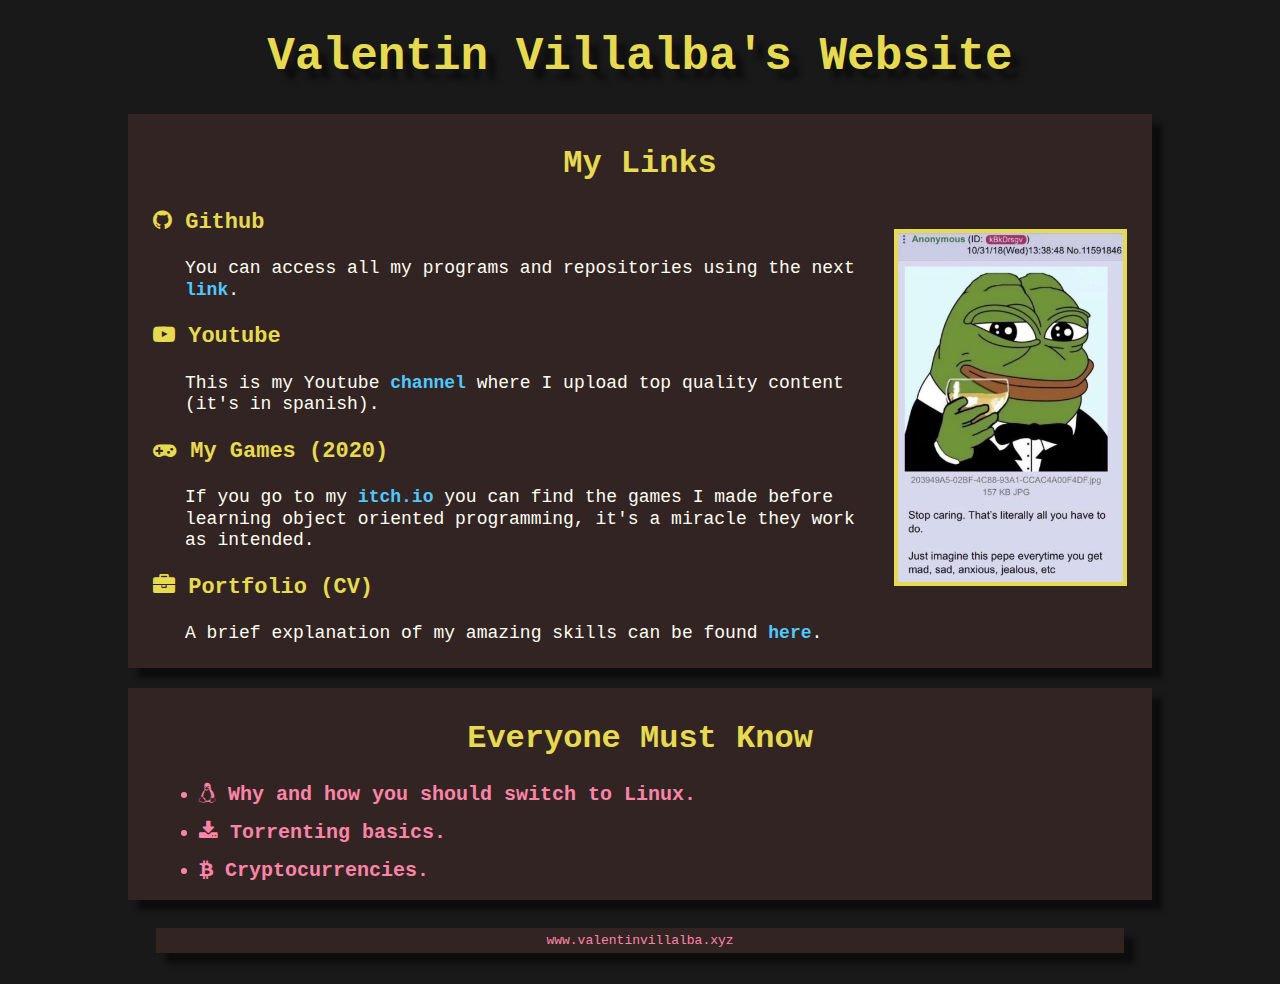
==== en/index.html @ 4fb99041 "fixed english index" ====
<!DOCTYPE html>
<html lang="en">
	<head>
		<title>Valentin Villalba's Website</title>
		<meta charset="utf-8"/>
		<link rel='stylesheet' type='text/css' href="../style.css">
		<link rel="icon" href="../images/v.png" type="image/icon type">
		<link rel="stylesheet" href="https://cdnjs.cloudflare.com/ajax/libs/font-awesome/4.7.0/css/font-awesome.min.css">
	</head>

	<header>
		<h1>Valentin Villalba's Website</h1>
	</header>

	<body>
		<div class="index-1">
			<h2>My Links</h2>	
			<img class="index-pic" title="A picture of me." alt="Placeholder" src="../images/pepe.png">
			<p class="p-titulo"><i class="fa fa-github" aria-hidden="true"></i> Github</p>
			<p class="mucho-texto">
				You can access all my programs and repositories using the next <a href="https://github.com/ValentinVillalba">link</a>.
			</p>
			<p class="p-titulo"><i class="fa fa-youtube-play" aria-hidden="true"></i>
 Youtube</p>
			<p class="mucho-texto">
				This is my Youtube <a href="https://www.youtube.com/c/Villal">channel</a> where I upload top quality content (it's in spanish).
			</p>
			<p class="p-titulo"><i class="fa fa-gamepad" aria-hidden="true"></i>
 My Games (2020)</p>
			<p class="mucho-texto">
				If you go to my <a href="https://vallamp.itch.io/">itch.io</a> you can find the games I made before learning object oriented programming, it's a miracle they work as intended. 
			</p>
			<p class="p-titulo"><i class="fa fa-briefcase" aria-hidden="true"></i> Portfolio (CV)</p>
			<p class="mucho-texto">
				A brief explanation of my amazing skills can be found <a href="https://www.valentinvillalba.xyz/not-yet">here</a>.
			</p>
		</div>

		<div class="index-1">
			<h2>Everyone Must Know</h2>
			<ul>
				<li class="li-tutorial"><a class="a-tutorial" href="https://valentinvillalba.xyz/not-yet"><i class="fa fa-linux" aria-hidden="true"></i> Why and how you should switch to Linux.</a></li>
				<br>
				<li class="li-tutorial"><a class="a-tutorial" href="https://valentinvillalba.xyz/not-yet"><i class="fa fa-download" aria-hidden="true"></i> Torrenting basics.</a></li>
				<br>
				<li class="li-tutorial"><a class="a-tutorial" href="https://valentinvillalba.xyz/not-yet"><i class="fa fa-btc" aria-hidden="true"></i> Cryptocurrencies.</a></li>
			</ul>
		</div>
	</body>

	<footer>
		<div class="index-1">
                <a class="footer-link" href="https://www.valentinvillalba.xyz">www.valentinvillalba.xyz</a>
		</div>
        </footer>

</html>
---- style.css ----
/*NEGRO= #191919 */
/*BLANCO= #FFFFF2 */
/*AMARILLO= #E6DA50 */
/*ROJO= #E66659 */
/*VERDE= #26D926 */
/*AZUL= #268FFF  */
/*CELESTE= #4FC9FF  */
/*ROSA= #FF85A8  */

header{
	text-shadow: 10px 10px 5px #0D0D0D;
	margin: 10px;
}

body{
	font-family: monospace;
	color: #FFFFF2;
	background: #191919;
	text-align: center;
}

footer{
	margin: 28px;
}

.index-1{
	margin-left: 120px;
	margin-right: 120px;
	margin-top: 20px;
	margin-bottom: 20px;
	padding: 5px;
	background: #332424;
	box-shadow: 10px 10px 5px #0D0D0D;
}

.index-pic{
	float: right;
	margin: 20px;
	max-width: 225px;
	max-height: 400px;
	border: solid 4px #E6DA50;
}

p{
	font-size: 18px;
}

.mucho-texto, .p-titulo{
	text-align: left;
	margin-left: 20px;
	margin-right: 20px;
	line-height: 1.2;
}

.mucho-texto{
	padding-left: 32px;
}

.p-titulo, .p-homepage-titulo{
	color: #E6DA50;
	font-weight: bold;
}

.p-titulo{
	font-size: 22px;
}

.p-homepage-titulo{
	margin: 0px;
	font-size: 36px;	
}

h1{
	font-size: 46px;
	color: #E6DA50;
}

h2{
	font-size: 32px;
	color: #E6DA50;
}

a{
	font-weight: bold;
	color: #4FC9FF;
	text-decoration: none;
}

a:hover{
	color: #FFFFF2;
}

.a-tutorial{
	color: #FF85A8;
}

ul{
	margin-left: 26px;
}

.li-tutorial{
	font-size: 20px;
	text-align: left;
	color: #FF85A8;
}

.homepage-link{
	color: #E6D77D;
	font-weight: normal;
	font-size: 16px;
}

.footer-link{
	font-weight: normal;
	color: #FF85A8;
}

img{
	max-width: 125px;
	max-height: 125px;
}

.homepage-img{
	max-width: 250px;
	max-height: 450px;
	border: solid 4px #E6DA50;
}

.div-homepage-maestro{
	position: absolute;
	left: 50%;
	top: 50%;
	transform: translate(-50%, -50%);
	padding: 10px;
}

.div-homepage-texto{
	float: left;
	padding-right: 18px;
	padding-top: 150px;
	text-align: left;
}

.div-homepage-imagen{
	float: right;
	padding-left: 18px;
}
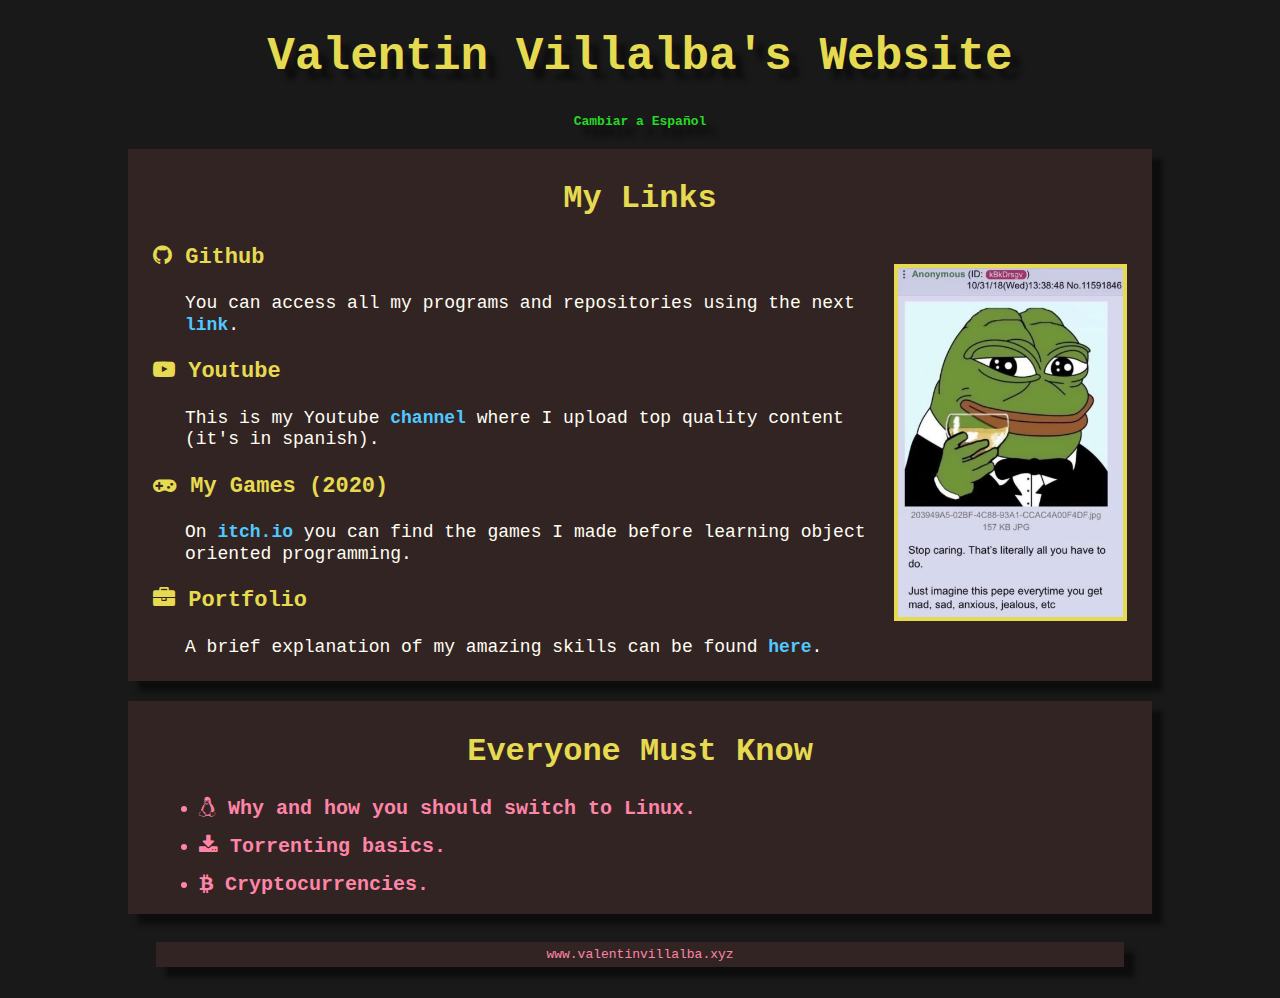
==== commit bf198774: "changed some text" ====
--- a/en/index.html
+++ b/en/index.html
@@ -10,6 +10,7 @@
 
 	<header>
 		<h1>Valentin Villalba's Website</h1>
+		<a class="a-lang" href="https://www.valentinvillalba.xyz">Cambiar a Español</a>
 	</header>
 
 	<body>
@@ -28,9 +29,9 @@
 			<p class="p-titulo"><i class="fa fa-gamepad" aria-hidden="true"></i>
  My Games (2020)</p>
 			<p class="mucho-texto">
-				If you go to my <a href="https://vallamp.itch.io/">itch.io</a> you can find the games I made before learning object oriented programming, it's a miracle they work as intended. 
+				On <a href="https://vallamp.itch.io/">itch.io</a> you can find the games I made before learning object oriented programming. 
 			</p>
-			<p class="p-titulo"><i class="fa fa-briefcase" aria-hidden="true"></i> Portfolio (CV)</p>
+			<p class="p-titulo"><i class="fa fa-briefcase" aria-hidden="true"></i> Portfolio</p>
 			<p class="mucho-texto">
 				A brief explanation of my amazing skills can be found <a href="https://www.valentinvillalba.xyz/not-yet">here</a>.
 			</p>
--- a/style.css
+++ b/style.css
@@ -94,6 +94,10 @@
 	color: #FF85A8;
 }
 
+.a-lang{
+	color: #26D926;
+}
+
 ul{
 	margin-left: 26px;
 }
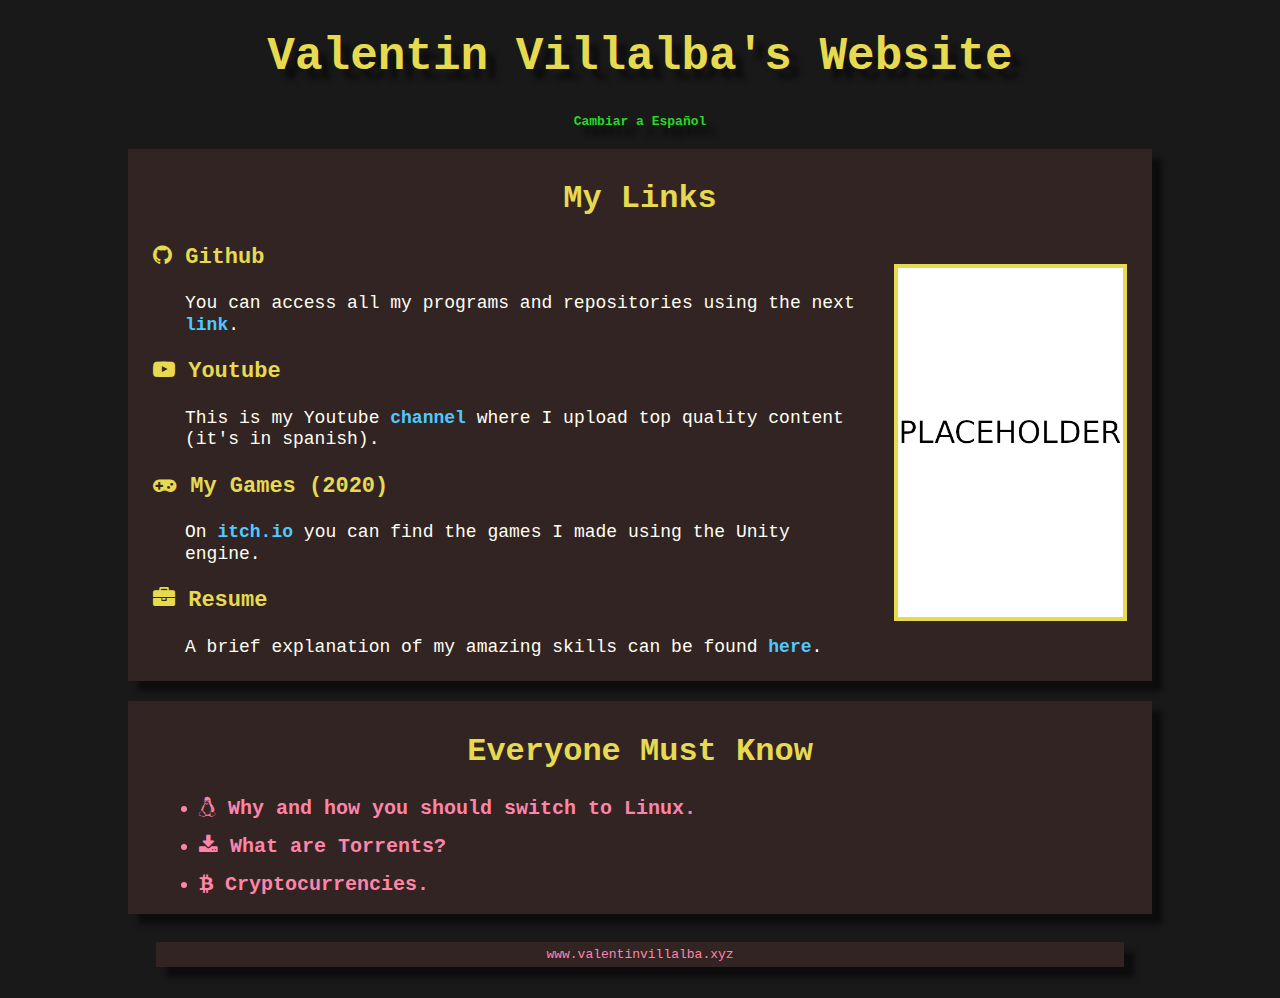
==== commit 8fb0db13: "changed typos on es and en" ====
--- a/en/index.html
+++ b/en/index.html
@@ -16,7 +16,7 @@
 	<body>
 		<div class="index-1">
 			<h2>My Links</h2>	
-			<img class="index-pic" title="A picture of me." alt="Placeholder" src="../images/pepe.png">
+			<img class="index-pic" title="A picture of me." alt="Placeholder" src="../images/placeholder.png">
 			<p class="p-titulo"><i class="fa fa-github" aria-hidden="true"></i> Github</p>
 			<p class="mucho-texto">
 				You can access all my programs and repositories using the next <a href="https://github.com/ValentinVillalba">link</a>.
@@ -29,9 +29,9 @@
 			<p class="p-titulo"><i class="fa fa-gamepad" aria-hidden="true"></i>
  My Games (2020)</p>
 			<p class="mucho-texto">
-				On <a href="https://vallamp.itch.io/">itch.io</a> you can find the games I made before learning object oriented programming. 
+				On <a href="https://vallamp.itch.io/">itch.io</a> you can find the games I made using the Unity engine. 
 			</p>
-			<p class="p-titulo"><i class="fa fa-briefcase" aria-hidden="true"></i> Portfolio</p>
+			<p class="p-titulo"><i class="fa fa-briefcase" aria-hidden="true"></i> Resume</p>
 			<p class="mucho-texto">
 				A brief explanation of my amazing skills can be found <a href="https://www.valentinvillalba.xyz/not-yet">here</a>.
 			</p>
@@ -42,7 +42,7 @@
 			<ul>
 				<li class="li-tutorial"><a class="a-tutorial" href="https://valentinvillalba.xyz/not-yet"><i class="fa fa-linux" aria-hidden="true"></i> Why and how you should switch to Linux.</a></li>
 				<br>
-				<li class="li-tutorial"><a class="a-tutorial" href="https://valentinvillalba.xyz/not-yet"><i class="fa fa-download" aria-hidden="true"></i> Torrenting basics.</a></li>
+				<li class="li-tutorial"><a class="a-tutorial" href="https://valentinvillalba.xyz/not-yet"><i class="fa fa-download" aria-hidden="true"></i> What are Torrents?</a></li>
 				<br>
 				<li class="li-tutorial"><a class="a-tutorial" href="https://valentinvillalba.xyz/not-yet"><i class="fa fa-btc" aria-hidden="true"></i> Cryptocurrencies.</a></li>
 			</ul>
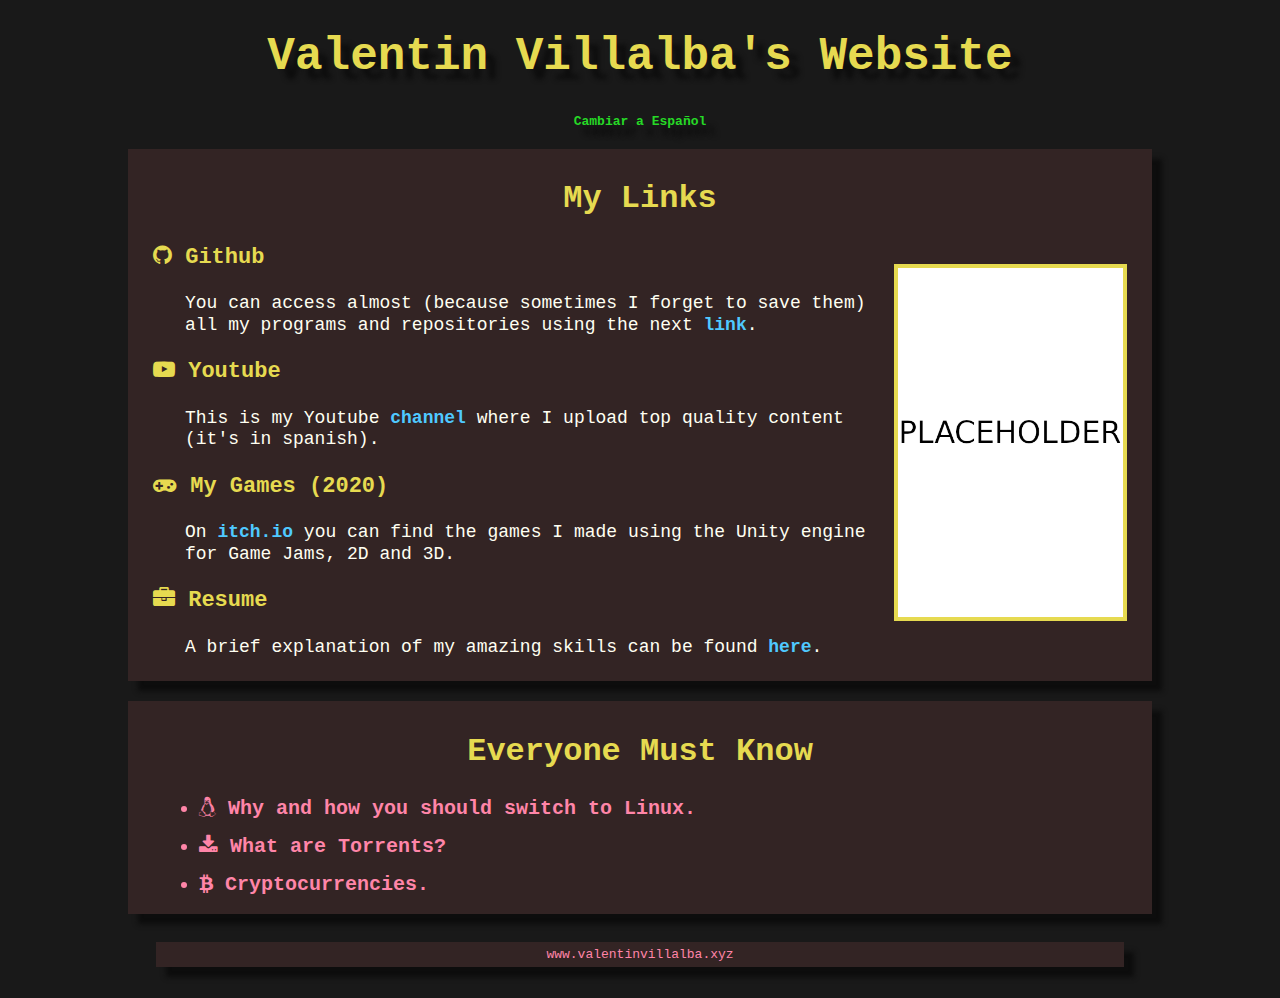
==== commit 0e115adc: "added text" ====
--- a/en/index.html
+++ b/en/index.html
@@ -19,7 +19,7 @@
 			<img class="index-pic" title="A picture of me." alt="Placeholder" src="../images/placeholder.png">
 			<p class="p-titulo"><i class="fa fa-github" aria-hidden="true"></i> Github</p>
 			<p class="mucho-texto">
-				You can access all my programs and repositories using the next <a href="https://github.com/ValentinVillalba">link</a>.
+				You can access almost (because sometimes I forget to save them) all my programs and repositories using the next <a href="https://github.com/ValentinVillalba">link</a>.
 			</p>
 			<p class="p-titulo"><i class="fa fa-youtube-play" aria-hidden="true"></i>
  Youtube</p>
@@ -29,7 +29,7 @@
 			<p class="p-titulo"><i class="fa fa-gamepad" aria-hidden="true"></i>
  My Games (2020)</p>
 			<p class="mucho-texto">
-				On <a href="https://vallamp.itch.io/">itch.io</a> you can find the games I made using the Unity engine. 
+				On <a href="https://vallamp.itch.io/">itch.io</a> you can find the games I made using the Unity engine for Game Jams, 2D and 3D. 
 			</p>
 			<p class="p-titulo"><i class="fa fa-briefcase" aria-hidden="true"></i> Resume</p>
 			<p class="mucho-texto">
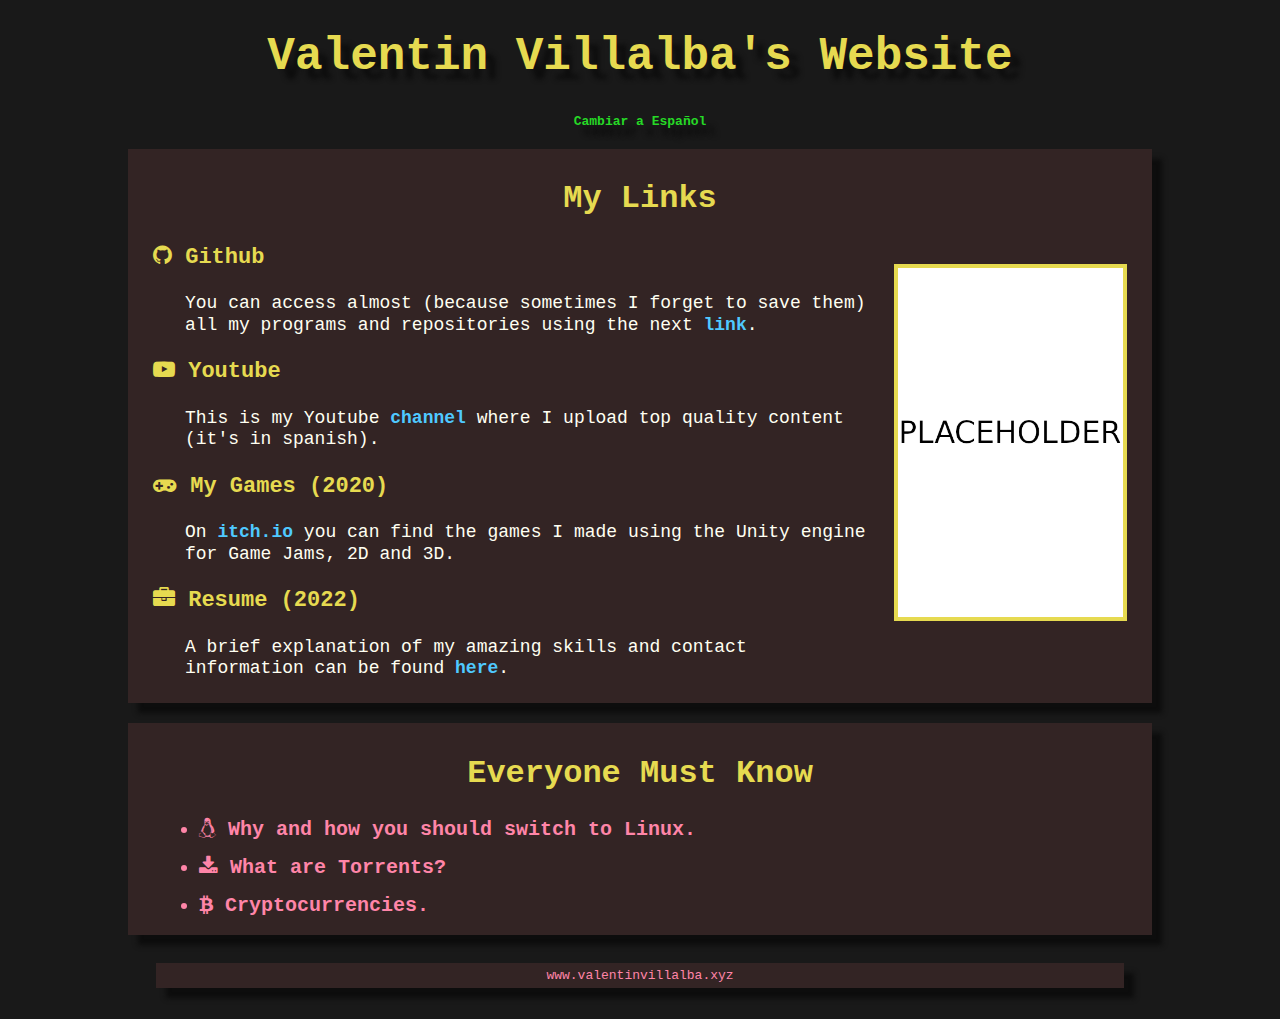
==== commit 5b596853: "added docs" ====
--- a/en/index.html
+++ b/en/index.html
@@ -31,9 +31,9 @@
 			<p class="mucho-texto">
 				On <a href="https://vallamp.itch.io/">itch.io</a> you can find the games I made using the Unity engine for Game Jams, 2D and 3D. 
 			</p>
-			<p class="p-titulo"><i class="fa fa-briefcase" aria-hidden="true"></i> Resume</p>
+			<p class="p-titulo"><i class="fa fa-briefcase" aria-hidden="true"></i> Resume (2022)</p>
 			<p class="mucho-texto">
-				A brief explanation of my amazing skills can be found <a href="https://www.valentinvillalba.xyz/not-yet">here</a>.
+				A brief explanation of my amazing skills and contact information can be found <a href="../docs/CV-EN.pdf">here</a>.
 			</p>
 		</div>
 
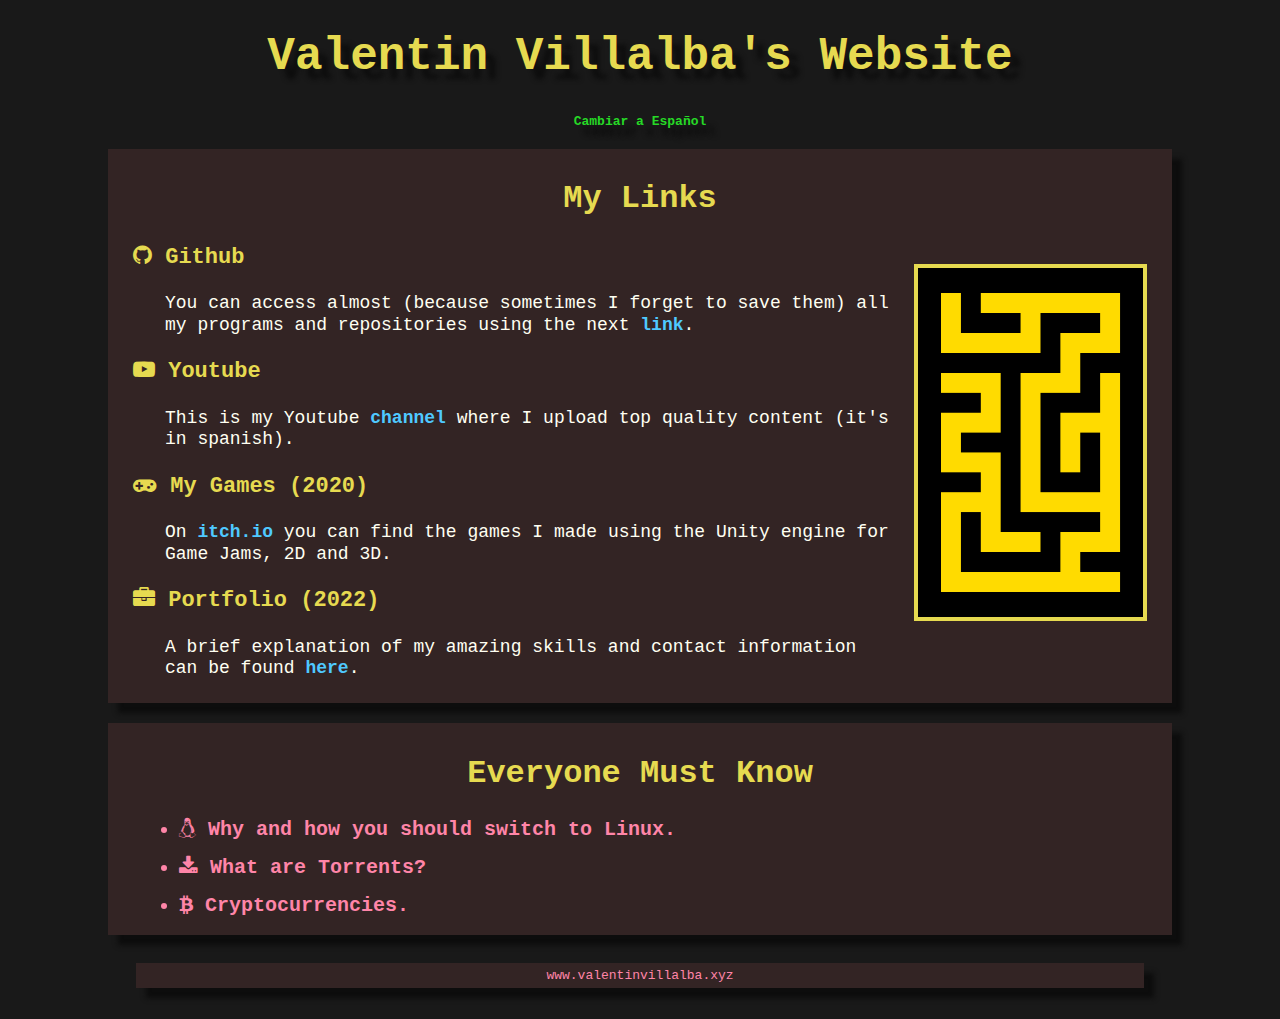
==== commit de968f4e: "changed style" ====
--- a/en/index.html
+++ b/en/index.html
@@ -16,7 +16,7 @@
 	<body>
 		<div class="index-1">
 			<h2>My Links</h2>	
-			<img class="index-pic" title="A picture of me." alt="Placeholder" src="../images/placeholder.png">
+			<img class="index-pic" title="A picture of me. (Placeholder)" alt="Placeholder" src="../images/placeholder.png">
 			<p class="p-titulo"><i class="fa fa-github" aria-hidden="true"></i> Github</p>
 			<p class="mucho-texto">
 				You can access almost (because sometimes I forget to save them) all my programs and repositories using the next <a href="https://github.com/ValentinVillalba">link</a>.
@@ -31,7 +31,7 @@
 			<p class="mucho-texto">
 				On <a href="https://vallamp.itch.io/">itch.io</a> you can find the games I made using the Unity engine for Game Jams, 2D and 3D. 
 			</p>
-			<p class="p-titulo"><i class="fa fa-briefcase" aria-hidden="true"></i> Resume (2022)</p>
+			<p class="p-titulo"><i class="fa fa-briefcase" aria-hidden="true"></i> Portfolio (2022)</p>
 			<p class="mucho-texto">
 				A brief explanation of my amazing skills and contact information can be found <a href="../docs/CV-EN.pdf">here</a>.
 			</p>
--- a/style.css
+++ b/style.css
@@ -24,8 +24,8 @@
 }
 
 .index-1{
-	margin-left: 120px;
-	margin-right: 120px;
+	margin-left: 100px;
+	margin-right: 100px;
 	margin-top: 20px;
 	margin-bottom: 20px;
 	padding: 5px;
